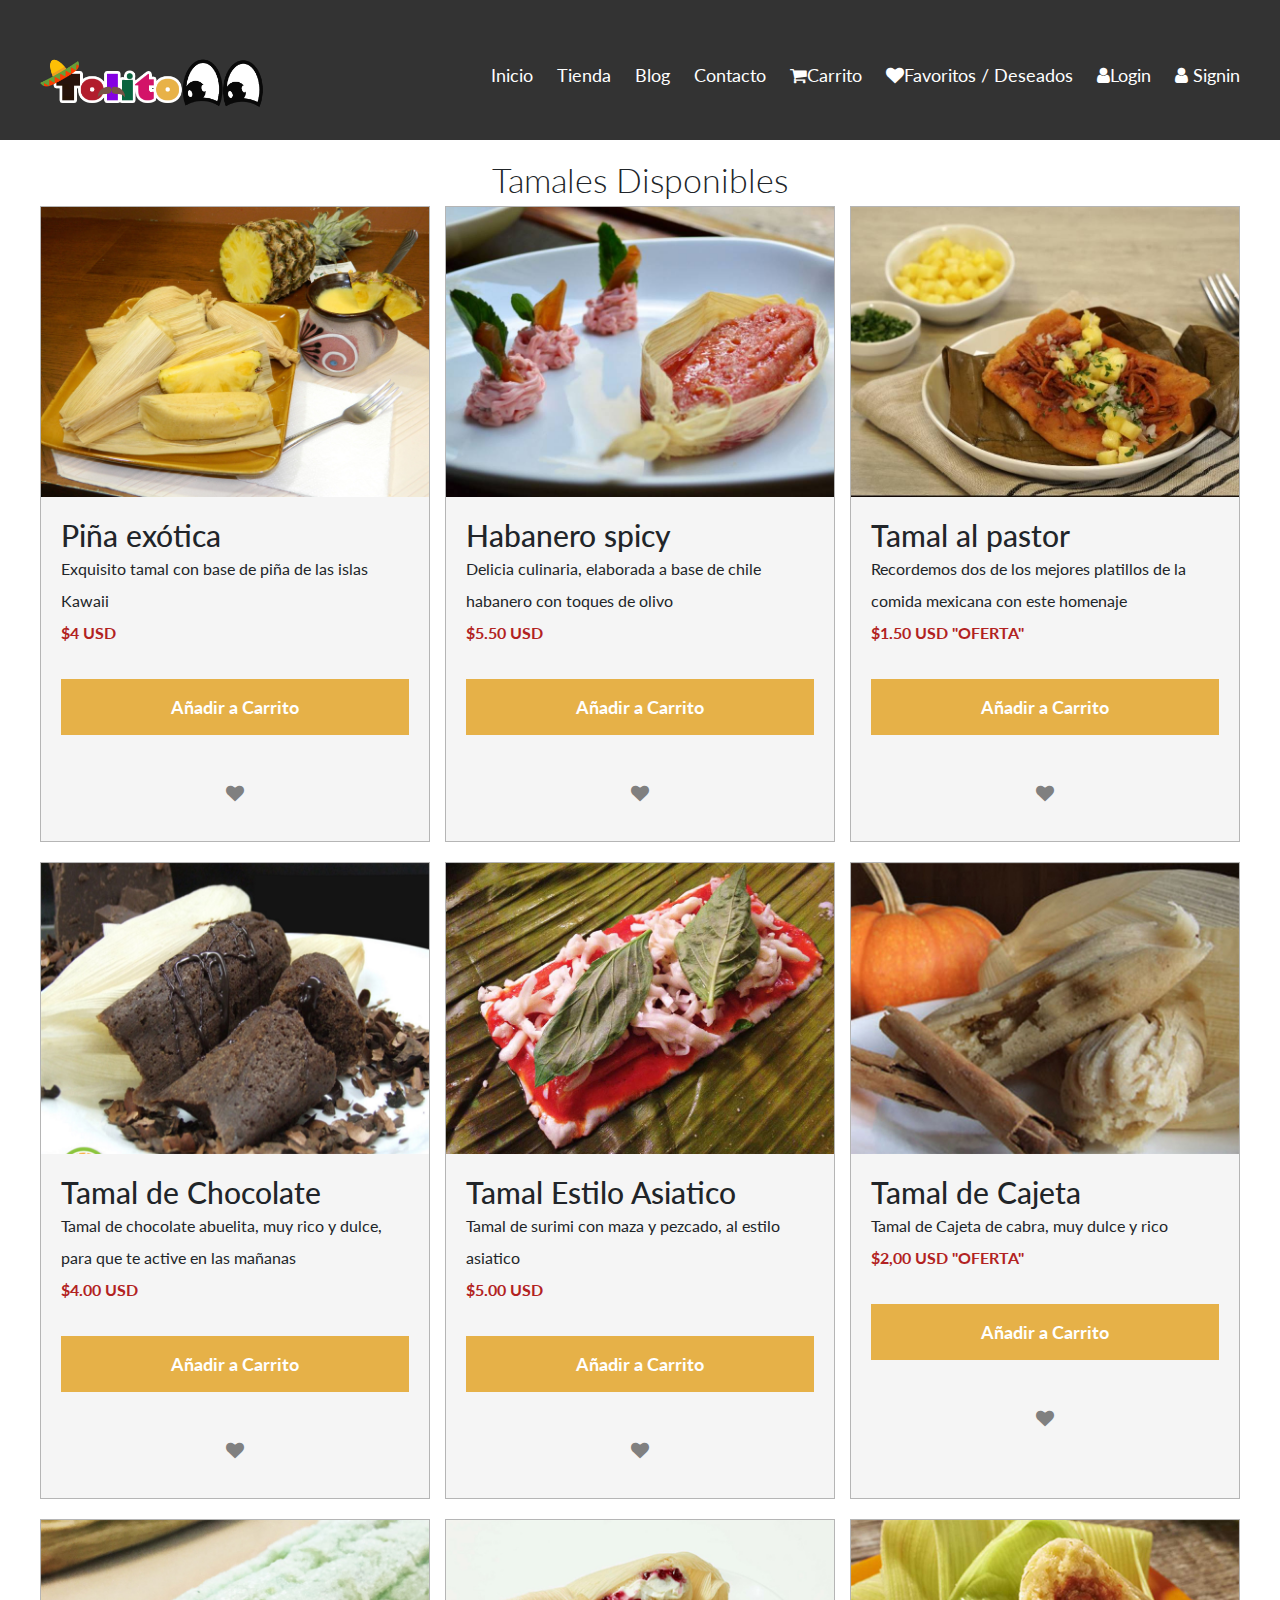
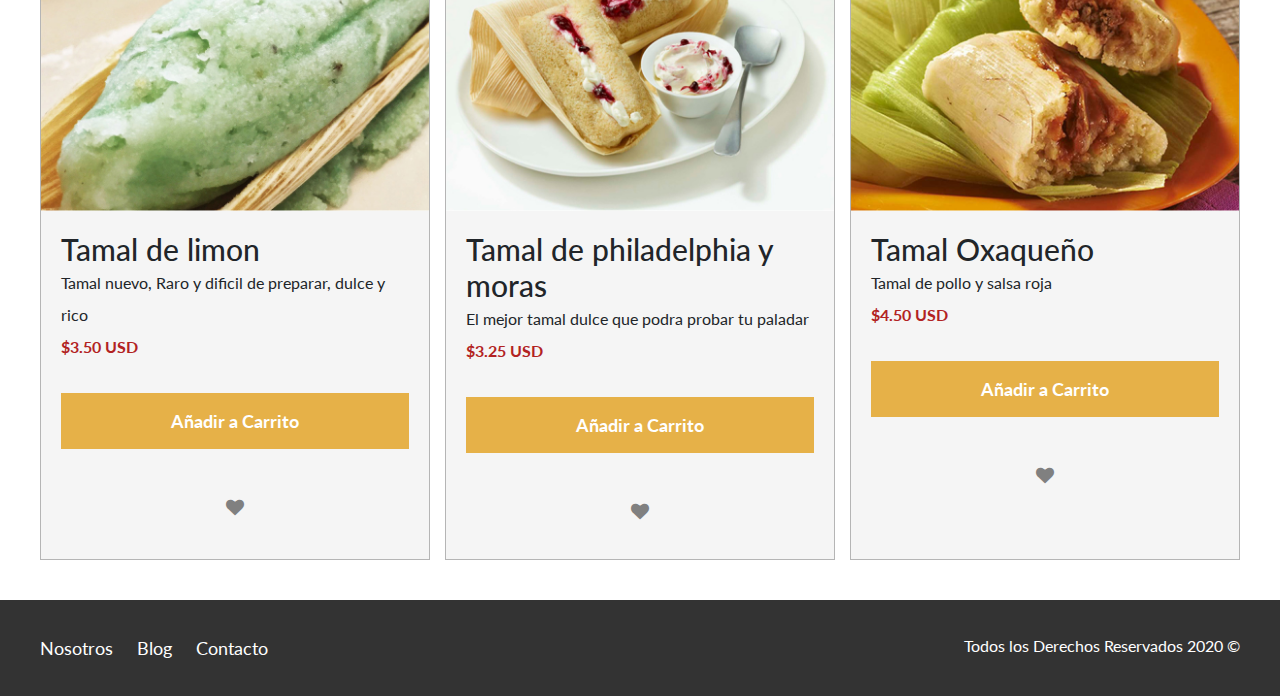
==== anuncios.html @ e8c3108d "Primera subida" ====
<!DOCTYPE html>
<html lang="en">
<head>
    <meta charset="UTF-8">
    <meta name="viewport" content="width=device-width, initial-scale=1.0">
    <meta http-equiv="X-UA-Compatible" content="ie=edge">
    <title>Tamales tolito</title>
    <link href="https://fonts.googleapis.com/css?family=Lato:300,400,700,900" rel="stylesheet">
    <link rel="stylesheet" href="https://cdnjs.cloudflare.com/ajax/libs/font-awesome/4.7.0/css/font-awesome.min.css">
    <link rel="stylesheet" href="https://stackpath.bootstrapcdn.com/bootstrap/4.4.1/css/bootstrap.min.css" integrity="sha384-Vkoo8x4CGsO3+Hhxv8T/Q5PaXtkKtu6ug5TOeNV6gBiFeWPGFN9MuhOf23Q9Ifjh" crossorigin="anonymous">
    <link rel="stylesheet" href="css/normalize.css">
    <link rel="stylesheet" href="css/styles.css">
</head>
<body>

    <header class="site-header">
        <div class="contenedor contenido-header">
            <div class="barra">
                <a href="index.html">
                    <img src="img/tolito2.png" height="70px" alt="Tamales tolito">
                </a>
                <div class="mobile-menu">
                    <a href="#navegacion">
                        <img src="img/barras.svg" alt="Icono Menu">
                    </a>
                </div>

                <nav id="navegacion" class="navegacion">
                    <a href="index.html">Inicio</a>
                    <a href="anuncios.html">Tienda</a>
                    <a href="blog.html">Blog</a>
                    <a href="contacto.html">Contacto</a>
                    <a href="carrito.html"><i class="fa fa-shopping-cart"></i>Carrito</a>
                    <a href="favoritos.html"><i class="fa fa-heart"></i>Favoritos / Deseados</a>
                    <a href="perfill.html"> <i class="fa fa-user"></i>Login </a>  <a href="perfils.html"> <i class="fa fa-user"></i> Signin </a>
                </nav>
            </div>
        </div>
    </header>

    <main class="seccion contenedor">
        <h2 class="fw-300 centrar-texto">Tamales Disponibles</h2>

        <div class="contenedor-anuncios">
            <div class="anuncio">
                <img src="img/anuncio1.jpg">
                <div class="contenido-anuncio">
                    <h3>Piña exótica</h3>
                    <p>Exquisito tamal con base de piña de las islas Kawaii</p>
                    <p class="precio">$4 USD</p>



                    <a href="#" class="boton boton-amarillo d-block">Añadir a Carrito</a><a href="#" class="boton d-block"><i class="fa fa-heart"></i></a>
                </div>
            </div>

            <div class="anuncio">
                <img src="img/anuncio2.jpg">
                <div class="contenido-anuncio">
                    <h3>Habanero spicy</h3>
                    <p>Delicia culinaria, elaborada a base de chile habanero con toques de olivo</p>
                    <p class="precio">$5.50 USD</p>

                    <a href="#" class="boton boton-amarillo d-block">Añadir a Carrito</a><a href="#" class="boton d-block"><i class="fa fa-heart"></i></a>
                </div>
            </div>

            <div class="anuncio">
                <img src="img/anuncio3.jpg">
                <div class="contenido-anuncio">
                    <h3>Tamal al pastor</h3>
                    <p>Recordemos dos de los mejores platillos de la comida mexicana con este homenaje</p>
                    <p class="precio">$1.50 USD "OFERTA"</p>

                    <a href="#" class="boton boton-amarillo d-block">Añadir a Carrito</a><a href="#" class="boton d-block"><i class="fa fa-heart"></i></a>
                </div>
            </div>

            <div class="anuncio">
                <img src="img/anuncio4.jpg">
                <div class="contenido-anuncio">
                    <h3>Tamal de Chocolate</h3>
                    <p>Tamal de chocolate abuelita, muy rico y dulce, para que te active en las mañanas</p>
                    <p class="precio">$4.00 USD</p>

                    <a href="#" class="boton boton-amarillo d-block">Añadir a Carrito</a><a href="#" class="boton d-block"><i class="fa fa-heart"></i></a>
                </div>
            </div>
        
            <div class="anuncio">
                <img src="img/anuncio5.jpg">
                <div class="contenido-anuncio">
                    <h3>Tamal Estilo Asiatico</h3>
                    <p>Tamal de surimi con maza y pezcado, al estilo asiatico</p>
                    <p class="precio">$5.00 USD</p>


                    <a href="#" class="boton boton-amarillo d-block">Añadir a Carrito</a><a href="#" class="boton d-block"><i class="fa fa-heart"></i></a>
                </div>
            </div>

            <div class="anuncio">
                <img src="img/anuncio6.jpg">
                <div class="contenido-anuncio">
                    <h3>Tamal de Cajeta</h3>
                    <p>Tamal de Cajeta de cabra, muy dulce y rico</p>
                    <p class="precio">$2,00 USD "OFERTA"</p>

                    <a href="#" class="boton boton-amarillo d-block">Añadir a Carrito</a><a href="#" class="boton d-block"><i class="fa fa-heart"></i></a>
                </div>
            </div>
        
                    <div class="anuncio">
                <img src="img/anuncio7.jpg">
                <div class="contenido-anuncio">
                    <h3>Tamal de limon</h3>
                    <p>Tamal nuevo, Raro y dificil de preparar, dulce y rico</p>
                    <p class="precio">$3.50 USD</p>

                    <a href="#" class="boton boton-amarillo d-block">Añadir a Carrito</a><a href="#" class="boton d-block"><i class="fa fa-heart"></i></a>
                </div>
            </div>
            <div class="anuncio">
                <img src="img/anuncio8.jpg">
                <div class="contenido-anuncio">
                    <h3>Tamal de philadelphia y moras</h3>
                    <p>El mejor tamal dulce que podra probar tu paladar</p>
                    <p class="precio">$3.25 USD</p>

                    <a href="#" class="boton boton-amarillo d-block">Añadir a Carrito</a><a href="#" class="boton d-block"><i class="fa fa-heart"></i></a>
                </div>
            </div>
            <div class="anuncio">
                <img src="img/anuncio9.jpg">
                <div class="contenido-anuncio">
                    <h3>Tamal Oxaqueño</h3>
                    <p>Tamal de pollo y salsa roja</p>
                    <p class="precio">$4.50 USD</p>

                    <a href="#" class="boton boton-amarillo d-block">Añadir a Carrito</a><a href="#" class="boton d-block"><i class="fa fa-heart"></i></a>
                </div>
            </div>
            </div>
    </main>

    <footer class="site-footer seccion">
        <div class="contenedor contenedor-footer">
            <nav class="navegacion">
                <a href="nosotros.html">Nosotros</a>
                <a href="blog.html">Blog</a>
                <a href="contacto.html">Contacto</a>
            </nav>
            <p class="copyright">Todos los Derechos Reservados 2020 &copy; </p>
        </div>
    </footer>
      <!-- Insert these scripts at the bottom of the HTML, but before you use any Firebase services -->

  <!-- Firebase App (the core Firebase SDK) is always required and must be listed first -->
  <script src="/__/firebase/6.2.0/firebase-app.js"></script>

  <!-- Add Firebase products that you want to use -->
  <script src="/__/firebase/6.2.0/firebase-auth.js"></script>
  <script src="/__/firebase/6.2.0/firebase-firestore.js"></script>
</body>
</html>
---- css/styles.css ----
html {
    box-sizing: border-box;
    font-size: 62.5%; /** Reset para REMS - 62.5% = 10px de 16px **/
}
*, *:before, *:after {
    box-sizing: inherit;
}
body {
    font-family: 'Lato', sans-serif;
    font-size: 1.6rem;
    line-height: 2;
}
a:hover {
    color: #b22222;
}
a {
text-decoration: none;
}
/** Globales **/
img {
    max-width: 100%;
}
.contenedor {
    width: 95%;
    max-width: 120rem; /** = 1200px; **/
    margin: 0 auto;
}
h1 {
    font-size: 3.8rem;
}
h2 {
    font-size: 3.4rem;
}
h3 {
    font-size: 3rem;
}
h4 {
    font-size: 2.6rem;
}

/** Utilidades **/
.seccion {
    margin-top: 2rem;
    margin-bottom: 2rem;
}
.fw-300 {
    font-weight: 300;
}
.centrar-texto {
    text-align: center;
}
.d-block {
    display: block!important;
}
.contenido-centrado {
    max-width: 800px;
}

/** Botones **/
.boton {
    color: #ffffff;
    font-weight: 700;
    text-decoration: none;
    font-size: 1.8rem;
    padding: 1rem 3rem;
    margin-top: 3rem;
    display: inline-block;
    text-align: center;
    border: none;
    display: block;
    flex: 0 0 100%;
}
@media (min-width: 768px) {
    .boton {
        display: inline-block;
        flex: 0 0 auto;
    }
}
.boton:hover {
    cursor: pointer;
}
.boton-amarillo {
    background-color: #E6B148;
}
.boton-verde {
    background-color: #b22222;
}
.boton-verde:hover {
    color:aliceblue;
}

.contenido-anuncio i{
    color:  gray;
}
i:hover{
    color:#b22222;
}

/* Header */
.site-header {
    background-color: #333333;
    padding: 1rem 0 3rem 0;
}
.site-header.inicio {
    background-image: url(../img/header.png);
    background-position: center center;
    background-size: cover;
    height: 100vh;
    min-height: 60rem;
}
.contenido-header {
    height: 100%;
    display: flex;
    flex-direction: column;
    justify-content: space-between;
    text-align: center;
}
@media (min-width: 768px) {
    .contenido-header{
        text-align: left;
    }
}
.contenido-header h1 {
    color: #ffffff;
    padding-bottom: 2rem;
    max-width: 60rem;
    line-height: 2;
}
.barra {
    padding-top: 3rem;
}
@media (min-width: 768px) {
    .barra {
        display: flex;
        justify-content: space-between;
        align-items: center;
    }
}

/** Navegacion **/
.navegacion a {
    color: #ffffff;
    text-decoration: none;
    font-size: 2.2rem;
    display: block;
}
@media (min-width: 768px) {
    .navegacion a {
        display: inline-block;
        font-size: 1.8rem; /** = 18px **/
        margin-right: 2rem;
    }
    .navegacion a:last-of-type {
        margin: 0;
    }
}
.navegacion a:hover {
    color: #b22222;
}

/** Mobile Menu **/
.mobile-menu img {
    width: 5rem;
}
@media (min-width: 768px) {
    .mobile-menu {
        display: none;
    }
}
.navegacion:target {
    display: block;
}
.navegacion {
    display: none;
}
@media (min-width: 768px) {
    .navegacion {
        display: block;
    }
}

/** Iconos Nosotros **/
.nosotros{
    text-decoration: none;
    color: aliceblue;
}
@media (min-width: 768px) {
    .iconos-nosotros {
        display: flex;
        justify-content: space-between;
    }
}
.icono {
    text-align: center;
}
@media (min-width: 768px) {
    .icono {
        flex-basis: calc(33.3% - 1rem);
    }
}
.icono h3 {
    text-transform: uppercase;
}
/** Anuncios **/

@media (min-width: 768px) {
    .contenedor-anuncios{
        display: flex;
        justify-content: space-between;
        flex-wrap: wrap;
    }
}
.anuncio {
    border: 1px solid #B5B5B5;
    background-color: #F5F5F5;
    margin-bottom: 2rem;
}
@media (min-width: 768px) {
    .anuncio {
        flex: 0 0 calc(33.3% - 1rem);
    }
}
.contenido-anuncio {
    padding: 2rem;
}
.contenido-anuncio h3,
.contenido-anuncio p  {
    margin: 0;
}
.precio {
    color: #b22222;
    font-weight: 700;
}
.ver-todas {
    display: flex;
    justify-content: flex-end;
}
.pcompras{
    display: block;
}
/** Contacto Home **/
.imagen-contacto {
    background-image: url(../img/encuentra.jpg);
    background-position: center center;
    background-size: cover;
    height: 40rem;
    display: flex;
    align-items: center;
}
.contenido-contacto {
    flex: 0 0 95%;
    color: #ffffff;
}
.contenido-contacto p {
    font-size: 1.8rem;
}

/** Sección Inferior **/
@media (min-width: 768px) {
    .seccion-inferior {
        display: flex;
        justify-content: space-between;
    }
    .seccion-inferior .blog {
        flex-basis: 60%;
    }
    .seccion-inferior .testimoniales {
        flex-basis: calc(40% - 2rem);
    }
}
.entrada-blog {
    margin-bottom: 2rem;
}
@media (min-width: 768px) {
    .entrada-blog {
        display: flex;
        justify-content: space-between;
    }
}

.entrada-blog:last-of-type {
    margin-bottom: 0;
}
@media (min-width: 768px) {
    .entrada-blog .imagen {
        flex-basis: 40%;
    }
    .entrada-blog .texto-entrada {
        flex-basis: calc(60% - 3rem);
    }
}
.texto-entrada a {
    color: #000000;
    text-decoration: none;
}
.texto-entrada h4 {
    margin: 0;
    line-height: 1.4;
}
.texto-entrada h4::after {
    content: '';
    display: block;
    width: 15rem;
    height: .5rem;
    background-color: #b22222;
    margin-top: 1rem;
}
.texto-entrada span {
    color: #E6B148;
}
/*** Testimoniales **/
.testimonial {
    background-color: #b22222;
    font-size: 2.4rem;
    padding: 2rem;
    color: #ffffff;
    border-radius: 2rem;
}
.testimonial  p {
    text-align: right;
}
.testimonial blockquote::before {
    content: '';
    background-image: url(../img/comilla.svg);
    width: 4rem;
    height: 4rem;
    position: absolute;
    left: -2rem;
}

.testimonial blockquote {
    position: relative;
    padding-left: 5rem;
    font-weight: 300;
}
/** Footer **/
.site-footer {
    background-color: #333333;
    margin: 0;
}
.contenedor-footer {
    padding: 3rem 0;
    text-align: center;
}
@media (min-width: 768px) {
    .contenedor-footer {
        display: flex;
        justify-content: space-between;
    }
}
.site-footer nav {
    display: none;
}
@media (min-width: 768px) {
    .site-footer nav {
        display: block;
    }
}

.copyright {
    margin: 0;
    color: #ffffff;
}

/** INTERNAS **/
/* Nosotros **/
@media (min-width: 768px) {
    .contenido-nosotros {
        display: grid;
        grid-template-columns: repeat(2, 1fr);
        grid-column-gap: 2rem;
    }
}

.texto-nosotros blockquote {
    font-weight: 900;
    font-size: 2rem;
    margin: 0;
    padding: 1rem 0 3rem 0;
}

/** Anuncio **/
.resumen-propiedad {
    display: flex;
    justify-content: space-between;
    align-items: center;
}

/** Contacto **/
.contacto p {
    font-size: 1.4rem;
    color: #4f4f4f;
    margin: 2rem 0 0 0;
}
legend {
    font-size: 2rem;
    color: #4f4f4f;
}
label {
    font-weight: 700;
    text-transform: uppercase;
    display: block;
}
/*Registro*/
.registrof{
    padding: 2rem;
    margin-bottom: 4rem;
}
.registro{
    padding: 1rem;
}

input:not([type="submit"]),
textarea,
select {
    padding: 1rem;
    display: block;
    width: 100%;
    background-color: #e1e1e1;
    margin-bottom: 2rem;
    border: none;
    border-radius: 1rem;
}
input[type="radio"]{
    width: auto;
    margin: 0;
}
select {
    -webkit-appearance: none;
    appearance: none;
}
textarea {
    height: 20rem;
}
.forma-contacto {
    max-width:30rem;
    display: flex;
    justify-content: space-between;
    align-items: center;
}
/*Compras*/
.compras{
    display:flex;
    justify-content: flex-end;
    margin-right: 3rem;
    margin-bottom: 3rem;
    
}
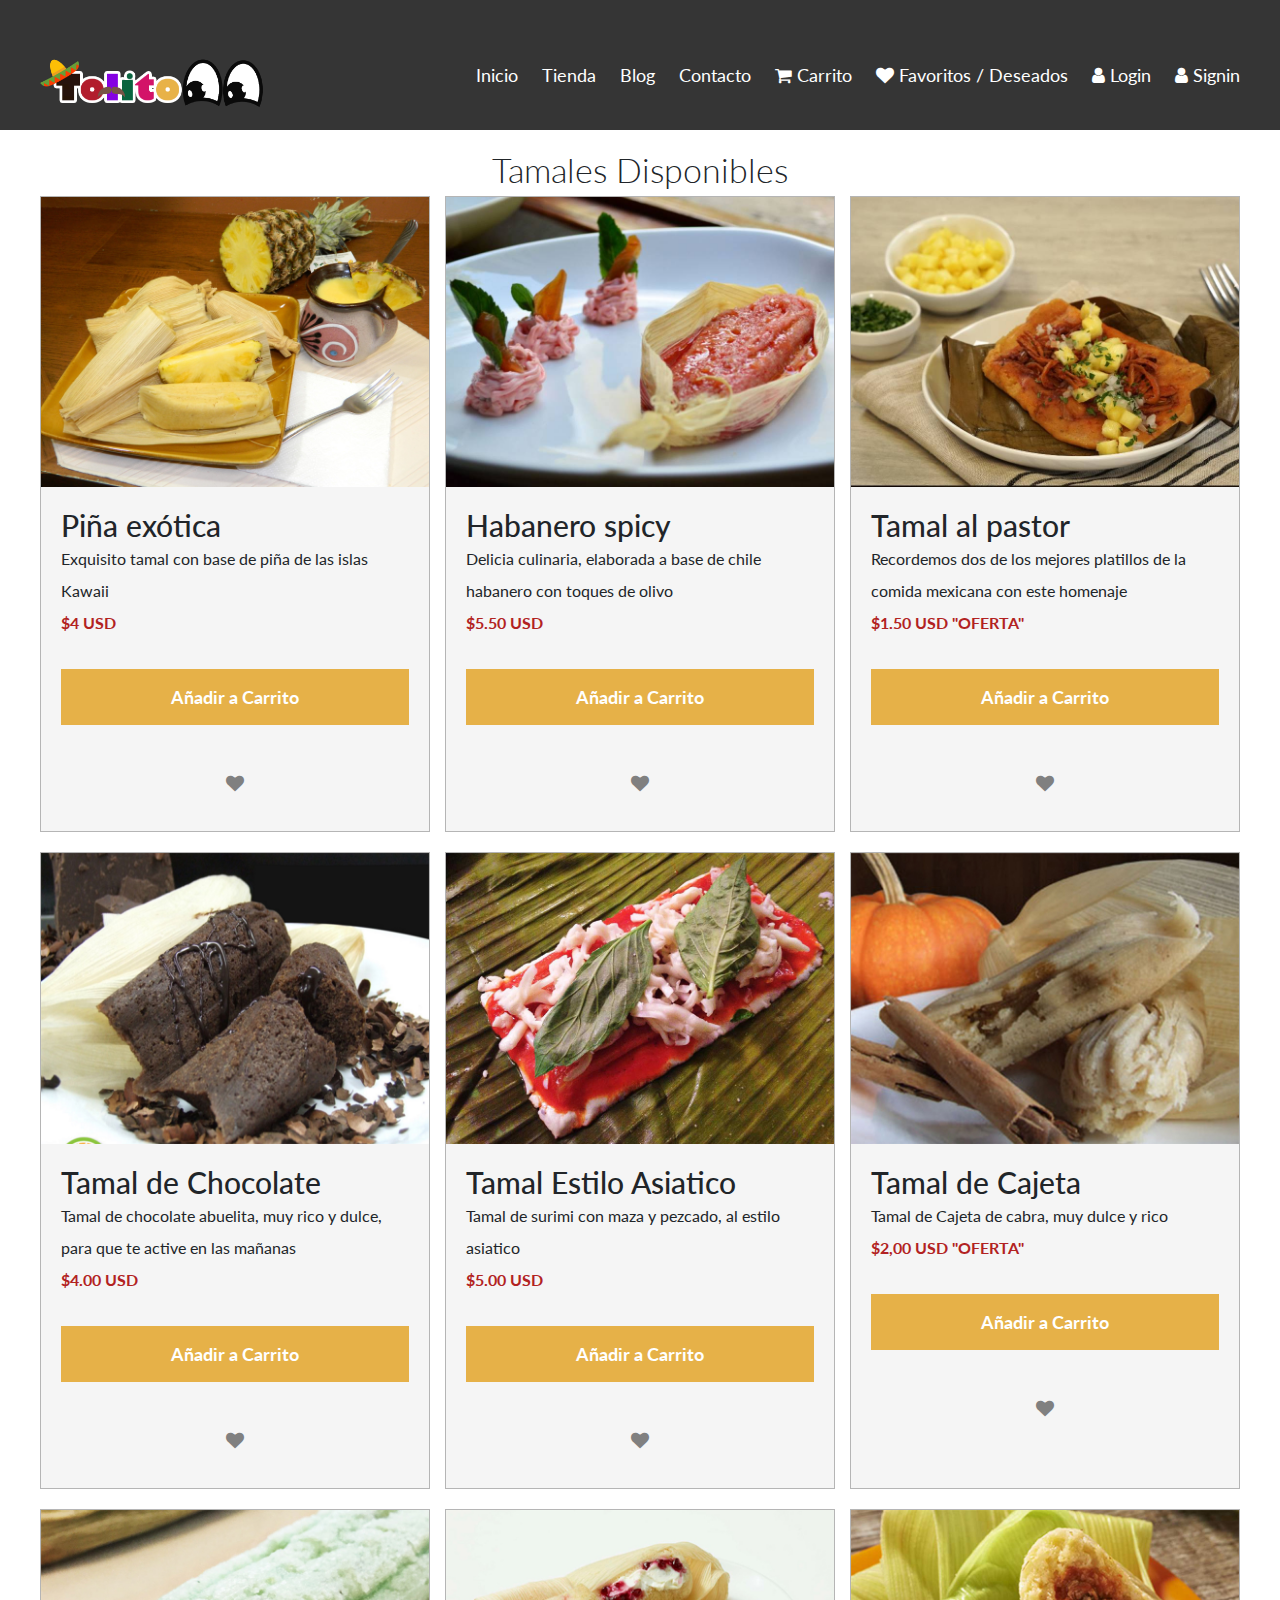
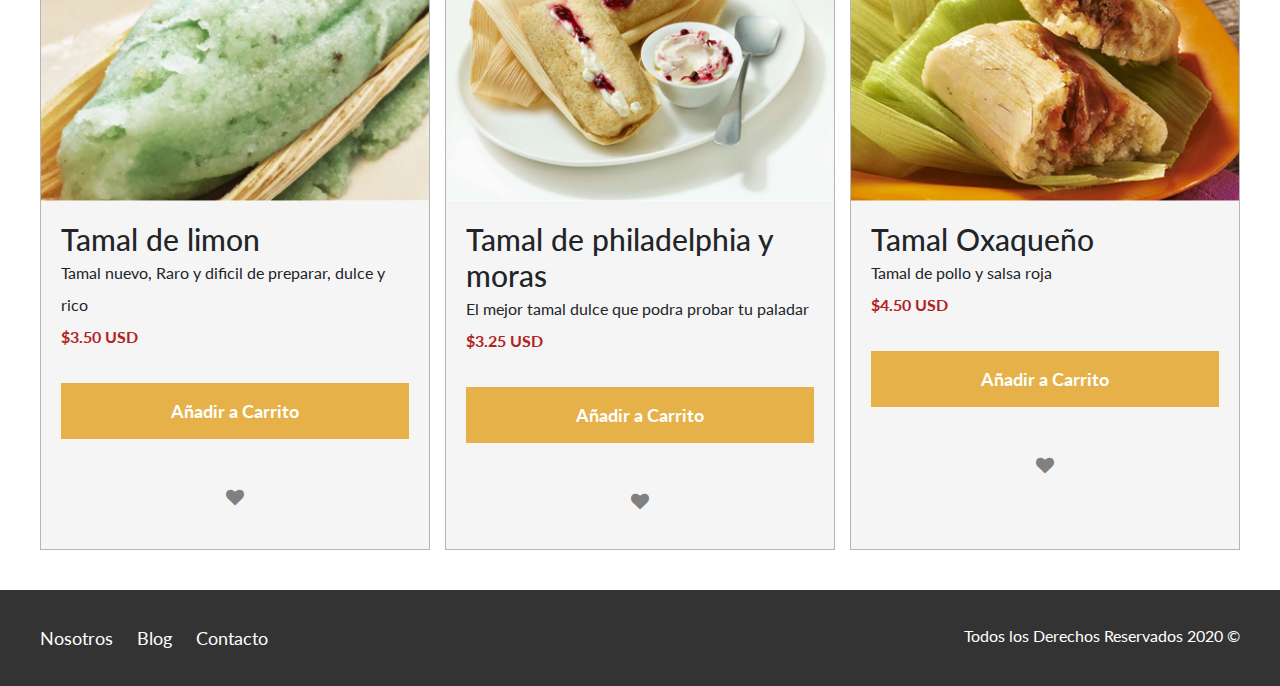
==== commit 322404b5: "Botones diseñados, <i> acomodados en header" ====
--- a/anuncios.html
+++ b/anuncios.html
@@ -30,9 +30,9 @@
                     <a href="anuncios.html">Tienda</a>
                     <a href="blog.html">Blog</a>
                     <a href="contacto.html">Contacto</a>
-                    <a href="carrito.html"><i class="fa fa-shopping-cart"></i>Carrito</a>
-                    <a href="favoritos.html"><i class="fa fa-heart"></i>Favoritos / Deseados</a>
-                    <a href="perfill.html"> <i class="fa fa-user"></i>Login </a>  <a href="perfils.html"> <i class="fa fa-user"></i> Signin </a>
+                    <a href="carrito.html"><i class="fa fa-shopping-cart"></i>  Carrito</a>
+                    <a href="favoritos.html"><i class="fa fa-heart"></i>  Favoritos / Deseados</a>
+                    <a href="perfill.html"> <i class="fa fa-user"></i>  Login</a> <a href="perfils.html"> <i class="fa fa-user"></i>  Signin </a>
                 </nav>
             </div>
         </div>
--- a/css/styles.css
+++ b/css/styles.css
@@ -1,6 +1,6 @@
 html {
     box-sizing: border-box;
-    font-size: 62.5%; /** Reset para REMS - 62.5% = 10px de 16px **/
+    font-size: 62.5%;
 }
 *, *:before, *:after {
     box-sizing: inherit;
@@ -9,7 +9,9 @@
     font-family: 'Lato', sans-serif;
     font-size: 1.6rem;
     line-height: 2;
-}
+    min-width: 100vh;
+}
+
 a:hover {
     color: #b22222;
 }
@@ -22,8 +24,11 @@
 }
 .contenedor {
     width: 95%;
-    max-width: 120rem; /** = 1200px; **/
+    max-width: 120rem;
     margin: 0 auto;
+}
+.contenedor2{
+    padding-bottom: 20rem;
 }
 h1 {
     font-size: 3.8rem;
@@ -76,6 +81,7 @@
         flex: 0 0 auto;
     }
 }
+
 .boton:hover {
     cursor: pointer;
 }
@@ -98,8 +104,10 @@
 
 /* Header */
 .site-header {
-    background-color: #333333;
-    padding: 1rem 0 3rem 0;
+    background-color: #353535;
+    padding: 1rem 0 2rem 0;
+    width: 100%;
+    transition: aal ease-in-out 0.8s;
 }
 .site-header.inicio {
     background-image: url(../img/header.png);
@@ -107,6 +115,7 @@
     background-size: cover;
     height: 100vh;
     min-height: 60rem;
+    text-shadow: 0 0 3px #1C1C1C, 0 0 5px #000000;
 }
 .contenido-header {
     height: 100%;
@@ -337,6 +346,7 @@
 .site-footer {
     background-color: #333333;
     margin: 0;
+    
 }
 .contenedor-footer {
     padding: 3rem 0;
@@ -444,5 +454,102 @@
     justify-content: flex-end;
     margin-right: 3rem;
     margin-bottom: 3rem;
+
+}
+/*login*/
+.contenedor-login{
+    display: flex;
+    justify-content: space-between;
+    flex-wrap: wrap;
+}
+@media (min-width: 768px) {
+    .contenedor-login{
+        display: flex;
+        justify-content: flex;
+    }
+}
+.login-d{
+    flex-basis:67%;
+}
+.login-i{
+    flex-basis: 33%;
+    padding-top: 2rem;
+    padding-right: 1rem;
+    padding-left: 1.5rem;
     
+}
+.loginbk{
+    background-image: url(../img/loginimg.jpg);
+    background-position: center center;
+    background-size: cover;
+    height: 80vh;
+    min-height: 3rem;   
+}
+.loginbk h3{
+    color: #ffffff;
+    padding-top: 30rem;
+    padding-bottom: 11rem;
+    max-width: 60rem;
+    line-height: 2;
+    text-align: center;
+    text-shadow: 0 0 3px #1C1C1C, 0 0 5px #000000;
+
+}
+anuncio1{
+    border: 1px solid #B5B5B5;
+    
+}
+/*botonesintento2*/
+button{
+    background: none;
+    color:black;
+    width: 12rem;
+    height: 3rem;
+    border: 1px solid #b22222;
+    font-size: 1.3rem;
+    border-radius: .1rem;
+    transition: .6s;
+    overflow: hidden;
+}
+button:focus{
+    outline: none;;
+}
+button:before{
+    content: '';
+    display: block;
+    position: absolute;
+    background: rgba(218, 10, 33,.5);
+    width: .6rem;
+    height: 100%;
+    left:0;
+    top:0;
+    opacity: .5s;
+    filter: blur(3rem);
+    transform: translateX(-13rem) skewX(-15deg);
+
+}
+
+button:after{
+    content:0;
+    display:block;
+    position: absolute;
+    background: rgba(218, 10, 33,.2);
+    width: .3rem;
+    height: 100%;
+    left: .3rem;
+    top:0;
+    opacity:0;
+    filter: blur(3rem);
+}
+button:hover{
+    background: #b22222;
+    cursor:pointer;
+}
+button:hover:before {
+    opacity: .6;
+    transition: 1s;
+}
+button:hover:before {
+    opacity: 1;
+    transition: 1s;
 }